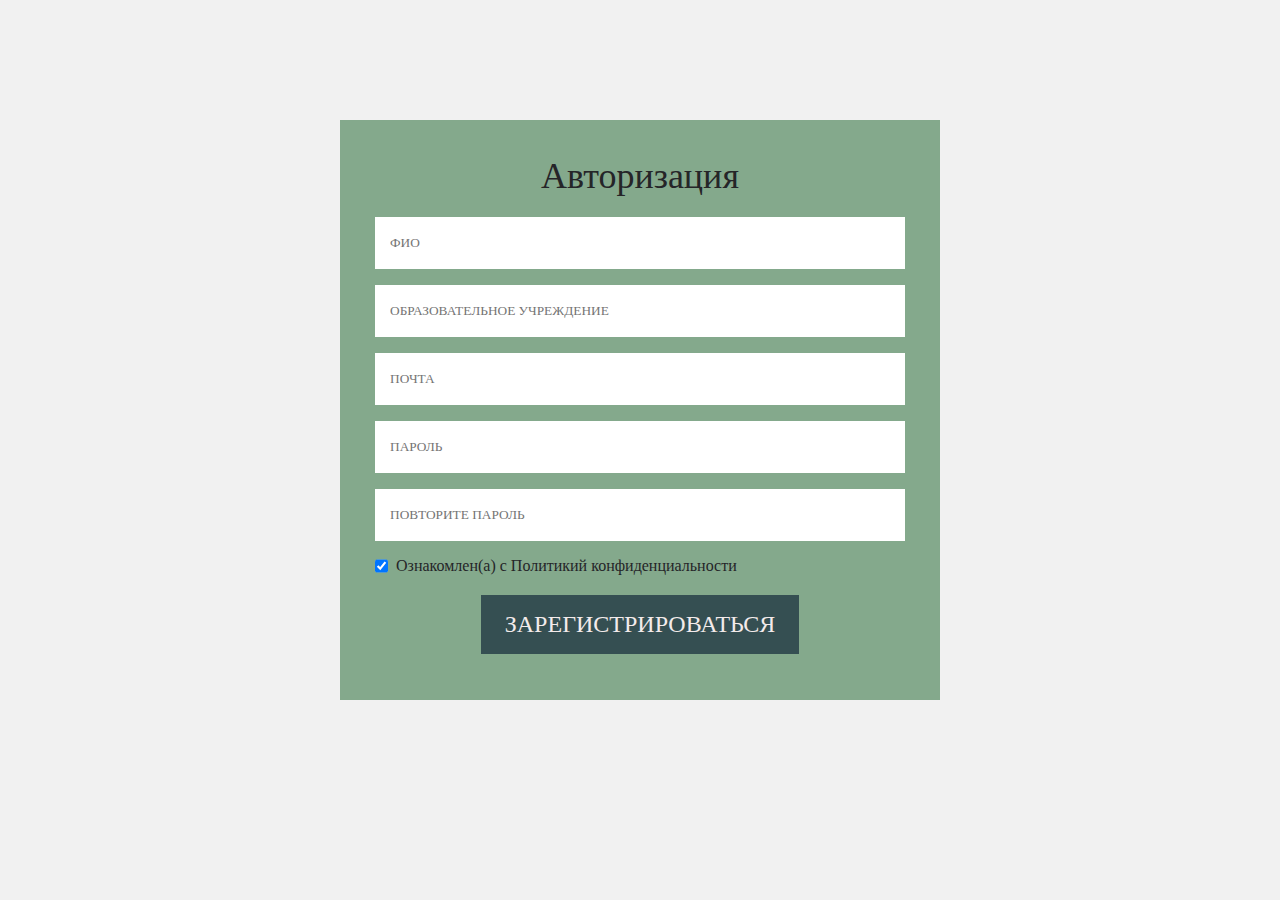
==== registr.html @ b887ef0a "Add files via upload" ====
<!DOCTYPE html>
<html lang="en">
<head>
    <meta charset="UTF-8">
    <meta name="viewport" content="width=device-width, initial-scale=1.0">
    <title>login</title>
    <link href="icon.png" rel="shortcut icon" type="image/x-icon">
    <link rel="stylesheet" href="style2.css">
</head>
<style>
    @font-face {
    font-family: "Jost";
    src: url(font/Jost-VariableFont_wght.ttf);
  }
  
  @font-face {
    font-family: "Jost-italic";
    src: url(font/Jost-Italic-VariableFont_wght.ttf);
  }
  
  * {
    margin: 0;
    padding: 0;
    box-sizing: border-box;
    font-family: "Jost";
  }
  body {
    background: #f1f1f1;
    display: flex;
    justify-content: center;
  }

.container {
    margin-top: 20%;
    min-width: 600px;
    min-height: 580px;
    padding: 35px;
    background-color: #84A98C;
    font: 1,5em monospace;
    text-align: center;
    color: #252528;
    display: flex;
    flex-direction: column;
    align-items: center;
    gap: 20px;
}
h1 {
    font-size: 36px;
    font-weight: 300;
}
.inp {
    display: flex;
    flex-direction: column;
    gap: 16px;
    width: 100%;
}

input[type=text], input[type=password] {
    width: 100%;
    padding: 15px;
    border: none;
    background: #ffffff;
    height: 52px;

}
a {
    color: #354F52;
    text-decoration: none;
    font-size: 18px;

}
a:hover {
    color: #f1f1f1;
}
input[type=text]:focus, input[type=password]:focus {
    background-color: #ddddddba;
    outline: none;
}

.btn {
    background-color: #354F52;
    color: rgb(243, 235, 235);
    padding: 16px 20px;
    border: none;
    cursor: pointer;
    width: 60%;
    font-size: 24px;
    font-weight: 200;
}
.btn:hover {
    opacity: 1;
    color: #354F52;
    background-color: #f1f1f1;
}

.p {
    font-size: xx-small;
    font-family: 'Courier New', Courier, monospace;
    font-weight: 600;
}
.a {
  text-decoration: none;
  border-bottom: #ec821f;
  padding-bottom: 3px;
  font-weight: 600;
  color: #ffffff;
  outline: none;
}
label {
    display: flex;
    gap: 8px;
}
input[type="checkbox" i] {
    background-color: #252528;
}
</style>
<body>  
  <form action="profile.html">
    <div class="container" face="center"> 
      <h1>Авторизация</h1>  
      <div class="inp">
        <input type="text" placeholder="ФИО" name="fio" required>
      <input type="text" placeholder="ОБРАЗОВАТЕЛЬНОЕ УЧРЕЖДЕНИЕ" name="name" required>
      <input type="text" placeholder="ПОЧТА" name="email" required>
      <input type="password" placeholder="ПАРОЛЬ" name="psw" required>
      <input type="password" placeholder="ПОВТОРИТЕ ПАРОЛЬ" name="psw" required>
      <label for="checkbox" class="cont"><input type="checkbox" checked="checked">Ознакомлен(а) с Политикий конфиденциальности</label> 
      </div>
      <button type="submit" class="btn">ЗАРЕГИСТРИРОВАТЬСЯ</button>
    </div>
  </form>
<script src="login.js"></script>
</body>
</html>
---- style2.css ----
@font-face {
    font-family: "Jost";
    src: url(font/Jost-VariableFont_wght.ttf);
  }
  
  @font-face {
    font-family: "Jost-italic";
    src: url(font/Jost-Italic-VariableFont_wght.ttf);
  }
  
  * {
    margin: 0;
    padding: 0;
    box-sizing: border-box;
    font-family: "Jost";
  }
  body {
    background: #f1f1f1;
    display: flex;
    justify-content: center;
  }

.container {
    margin-top: 20%;
    min-width: 600px;
    min-height: 580px;
    padding: 35px;
    background-color: #84A98C;
    font: 1,5em monospace;
    text-align: center;
    color: #252528;
    display: flex;
    flex-direction: column;
    align-items: center;
    gap: 20px;
}
h1 {
    font-size: 36px;
    font-weight: 300;
}
.inp {
    display: flex;
    flex-direction: column;
    gap: 16px;
    width: 100%;
}

input[type=text], input[type=password] {
    width: 100%;
    padding: 15px;
    border: none;
    background: #ffffff;
    height: 52px;

}
a {
    color: #354F52;
    text-decoration: none;
    font-size: 18px;

}
a:hover {
    color: #f1f1f1;
}
input[type=text]:focus, input[type=password]:focus {
    background-color: #ddddddba;
    outline: none;
}

.btn {
    background-color: #354F52;
    color: rgb(243, 235, 235);
    padding: 16px 20px;
    border: none;
    cursor: pointer;
    width: 60%;
    font-size: 24px;
    font-weight: 200;
}
.btn:hover {
    opacity: 1;
    color: #354F52;
    background-color: #f1f1f1;
}

.p {
    font-size: xx-small;
    font-family: 'Courier New', Courier, monospace;
    font-weight: 600;
}
.a {
  text-decoration: none;
  border-bottom: #ec821f;
  padding-bottom: 3px;
  font-weight: 600;
  color: #ffffff;
  outline: none;
}
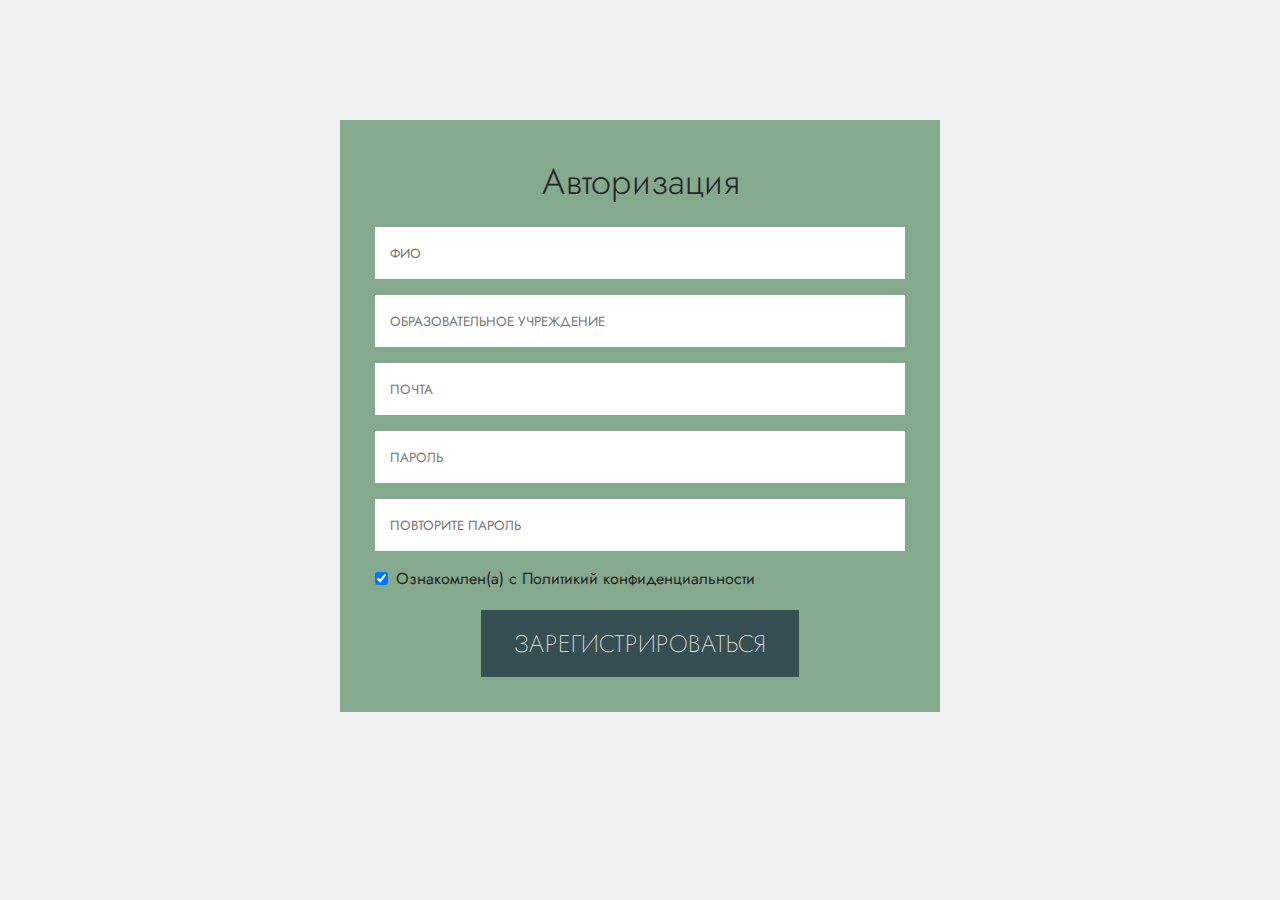
==== commit 776bd6a5: "Update registr.html" ====
--- a/registr.html
+++ b/registr.html
@@ -113,6 +113,42 @@
 input[type="checkbox" i] {
     background-color: #252528;
 }
+@media (max-width: 736px) {
+    .container {
+        min-height: 480px;
+    }
+    .btn {
+        font-size: 20px;
+        max-width: 250px;
+    }
+}
+@media (max-width: 480px) {
+    .container {
+        min-height: 380px;
+        min-width: 400px;
+    }
+}
+@media (max-width: 356px) {
+    .container {
+        min-height: 300px;
+        min-width: 280px;
+        padding: 10px;
+        gap: 6px;
+    }
+    .btn {
+        font-size: 16px;
+        max-width: 200px;
+    }
+    h1 {
+        font-size: 24px;
+    }
+    .label {
+      gap: 4px;
+    }
+    .cont {
+      text-align: left;
+    }
+}
 </style>
 <body>  
   <form action="profile.html">
@@ -131,4 +167,4 @@
   </form>
 <script src="login.js"></script>
 </body>
-</html>+</html>
--- a/style2.css
+++ b/style2.css
@@ -27,7 +27,6 @@
     min-height: 580px;
     padding: 35px;
     background-color: #84A98C;
-    font: 1,5em monospace;
     text-align: center;
     color: #252528;
     display: flex;
@@ -96,4 +95,34 @@
   font-weight: 600;
   color: #ffffff;
   outline: none;
-}+}
+@media (max-width: 736px) {
+    .container {
+        min-height: 480px;
+    }
+    .btn {
+        font-size: 20px;
+        max-width: 250px;
+    }
+}
+@media (max-width: 480px) {
+    .container {
+        min-height: 380px;
+        min-width: 400px;
+    }
+}
+@media (max-width: 356px) {
+    .container {
+        min-height: 300px;
+        min-width: 280px;
+        padding: 10px;
+        gap: 6px;
+    }
+    .btn {
+        font-size: 20px;
+        max-width: 200px;
+    }
+    h1 {
+        font-size: 24px;
+    }
+}
